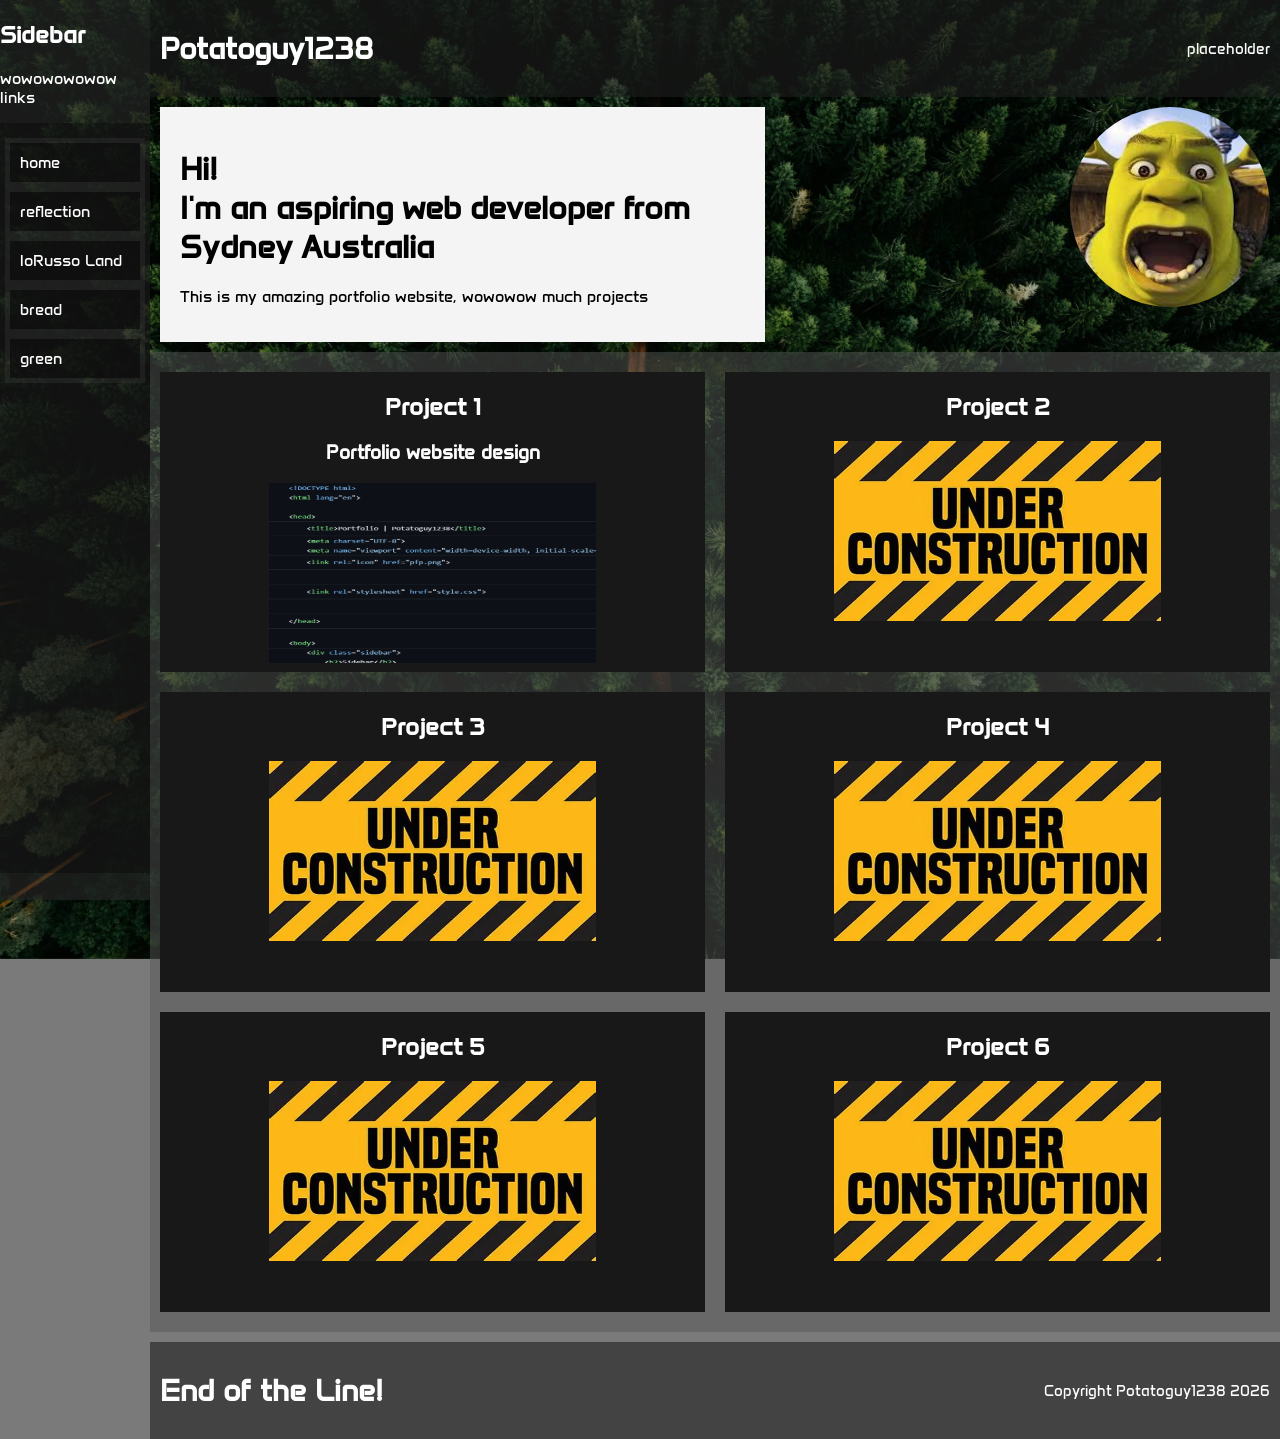
==== index.html @ 2b8f385c "Style rework added background changed transparency of some objects" ====
<!DOCTYPE html>
<html lang="en">

<head>
    <title>Portfolio | Potatoguy1238</title>
    <meta charset="UTF-8">
    <meta name="viewport" content="width=device-width, initial-scale=1.0">
    <link rel="icon" href="pfp.png">

    <link rel="preconnect" href="https://fonts.googleapis.com">
    <link rel="preconnect" href="https://fonts.gstatic.com" crossorigin>
    <link href="https://fonts.googleapis.com/css2?family=Anta&family=Electrolize&display=swap" rel="stylesheet">

    <link rel="stylesheet" href="style.css">

</head>

<body>
    <div class="background">
        <img src="pine-background.png" alt="pine background">
    </div>
    <div class="sidebar">
        <h2>Sidebar</h2>
        <p>wowowowowow links</p>
        <div class="toolbox">
            <nav class="links">
                <a href="index.html">home</a>
                <a href="reflection.html">reflection</a>
                <a href="lorussoland.html">loRusso Land</a>
                <a href="bread.html">bread</a>
                <a href="green.html">green</a>
            </nav>


        </div>
    </div>
    <div class=" page-layout">
        <header>
            <h1>Potatoguy1238</h1>
            <div class="head-p">
                <p>placeholder</p>
            </div>
        </header>
        <div class="intro-box">

            <div class="intro">
                <h1>Hi! <br>
                    I'm an aspiring web developer from Sydney Australia</h1>
                <p>This is my amazing portfolio website, wowowow much projects</p>
            </div>
            <div class="logo">
                <img src="pfp.png" alt="shrenk">
            </div>
        </div>
        <div class="project-container">
            <a class="project" href="project1.html">
                <h2>Project 1</h2>
                <h3>Portfolio website design</h3>
                <img src="Screenshot 2026-03-27 150351.png" alt="project 1 image">
            </a>
            <a class="project" href="under construction.html">
                <h2>Project 2</h2>
                <img src="under-construction.png" alt="under construction">
            </a>
            <a class="project" href="under construction.html">
                <h2>Project 3</h2>
                <img src="under-construction.png" alt="under construction">
            </a>
            <a class="project" href="under construction.html">
                <h2>Project 4</h2>
                <img src="under-construction.png" alt="under construction">
            </a>
            <a class="project" href="under construction.html">
                <h2>Project 5</h2>
                <img src="under-construction.png" alt="under construction">
            </a>
            <a class="project" href="under construction.html">
                <h2>Project 6</h2>
                <img src="under-construction.png" alt="under construction">
            </a>

        </div>
        <footer>
            <div>
                <h1>End of the Line!</h1>
                <p></p>
            </div>
            <p>Copyright Potatoguy1238 2026</p>
        </footer>
    </div>
</body>


</html>
---- style.css ----
body {
    font-family: "anta", sans-serif;
    font-weight: 400;
    font-style: normal;
    display: flex;
    flex-direction: column;
    flex-wrap: wrap;
    margin: 0;
    background-color: #7a7a7a;
    width: calc(100%);
}

header,
footer {
    background-color: rgba(30, 30, 30, 0.6);
    color: white;
    padding: 10px 0;
    padding-inline: 10px;
    max-width: calc(100%);
    display: flex;
    flex-direction: row;
    align-items: center;
    justify-content: space-between;
    font-size: 15px;

}

.project img {
    width: 60%;
    height: 60%;
}

.intro-box {
    height: max-content;
    width: calc(100%);
    display: flex;
    flex-wrap: wrap;
    flex-direction: row;
    justify-content: space-between;
}

.intro {
    padding: 20px;
    margin: 10px;
    background-color: #f4f4f4;
    height: fit-content;
    width: calc(50%);
}

.project-container {
    flex-grow: 1px;
    display: flex;
    flex-wrap: wrap;
    flex-direction: row;
    height: flex;
    width: calc(100%);
    margin-bottom: 10px;
    background-color: rgba(87, 87, 87, 0.5);
    padding-block: 10px;

}

.bigbox {
    background-color: #b3b3b3;
    width: calc(100% - 20px);
    height: fit-content;
    margin: 10px;
    text-align: center;
    min-width: 200px;
}

.bigbox p {
    font-size: 20pt;
    margin-inline: 10px;
}

.bigbox img {
    width: calc(100%-40px);
    margin: 10px;
}

.toolbox {
    align-items: center;
    display: flex;
    flex-wrap: wrap;
    flex-direction: column;
    background-color: rgba(0, 0, 0, 0.3);
    width: 150px;
    height: 80%;
    padding-block: 15px;

}

.links {
    align-items: center;
    display: flex;
    flex-wrap: wrap;
    flex-direction: column;
    background-color: rgba(151, 151, 151, 0.1);

}

.sidebar a {
    width: 110px;
    color: #ffffff;
    background-color: rgba(0, 0, 0, 0.5);
    padding: 10px;
    margin: 5px;
    text-decoration: none;
}

.sidebar a:hover {
    transition: 0.2s;
    background-color: rgba(33, 33, 33, 0.7);
    padding: 11px;
    margin: 4px;
}

.project {
    background-color: rgb(24, 24, 24);
    width: calc(100% / 2 - 20px);
    height: 300px;
    margin: 10px;
    text-align: center;
    min-width: 200px;
    text-decoration: none;
    color: rgb(255, 255, 255);
}

.project:hover {
    background-color: #c5c5c5;
    transition: 0.2s;
    width: calc(100% / 2 - 10px);
    height: 310px;
    margin: auto;

}

.sidebar {
    position: fixed;
    background-color: rgba(42, 42, 42, 0.6);
    width: 150px;
    height: 100%;
    color: white;
}

.page-layout {
    padding-left: 150px;
}

.logo img {
    border-radius: 50%;
    aspect-ratio: 1 / 1;
    object-fit: cover;
    width: 200px;
    padding: 10px;

}

.lorussoland-image img {
    width: calc(100% / 10 - 0.1vw);
    padding: 0.2vw;
}

.lorussoland-image :hover {
    transition: 0.3s;
    padding: 0;
    width: calc(100% / 10 + 1vw);
}

.background img {
    width: 100vw;
    position: fixed;
    z-index: -1;

}
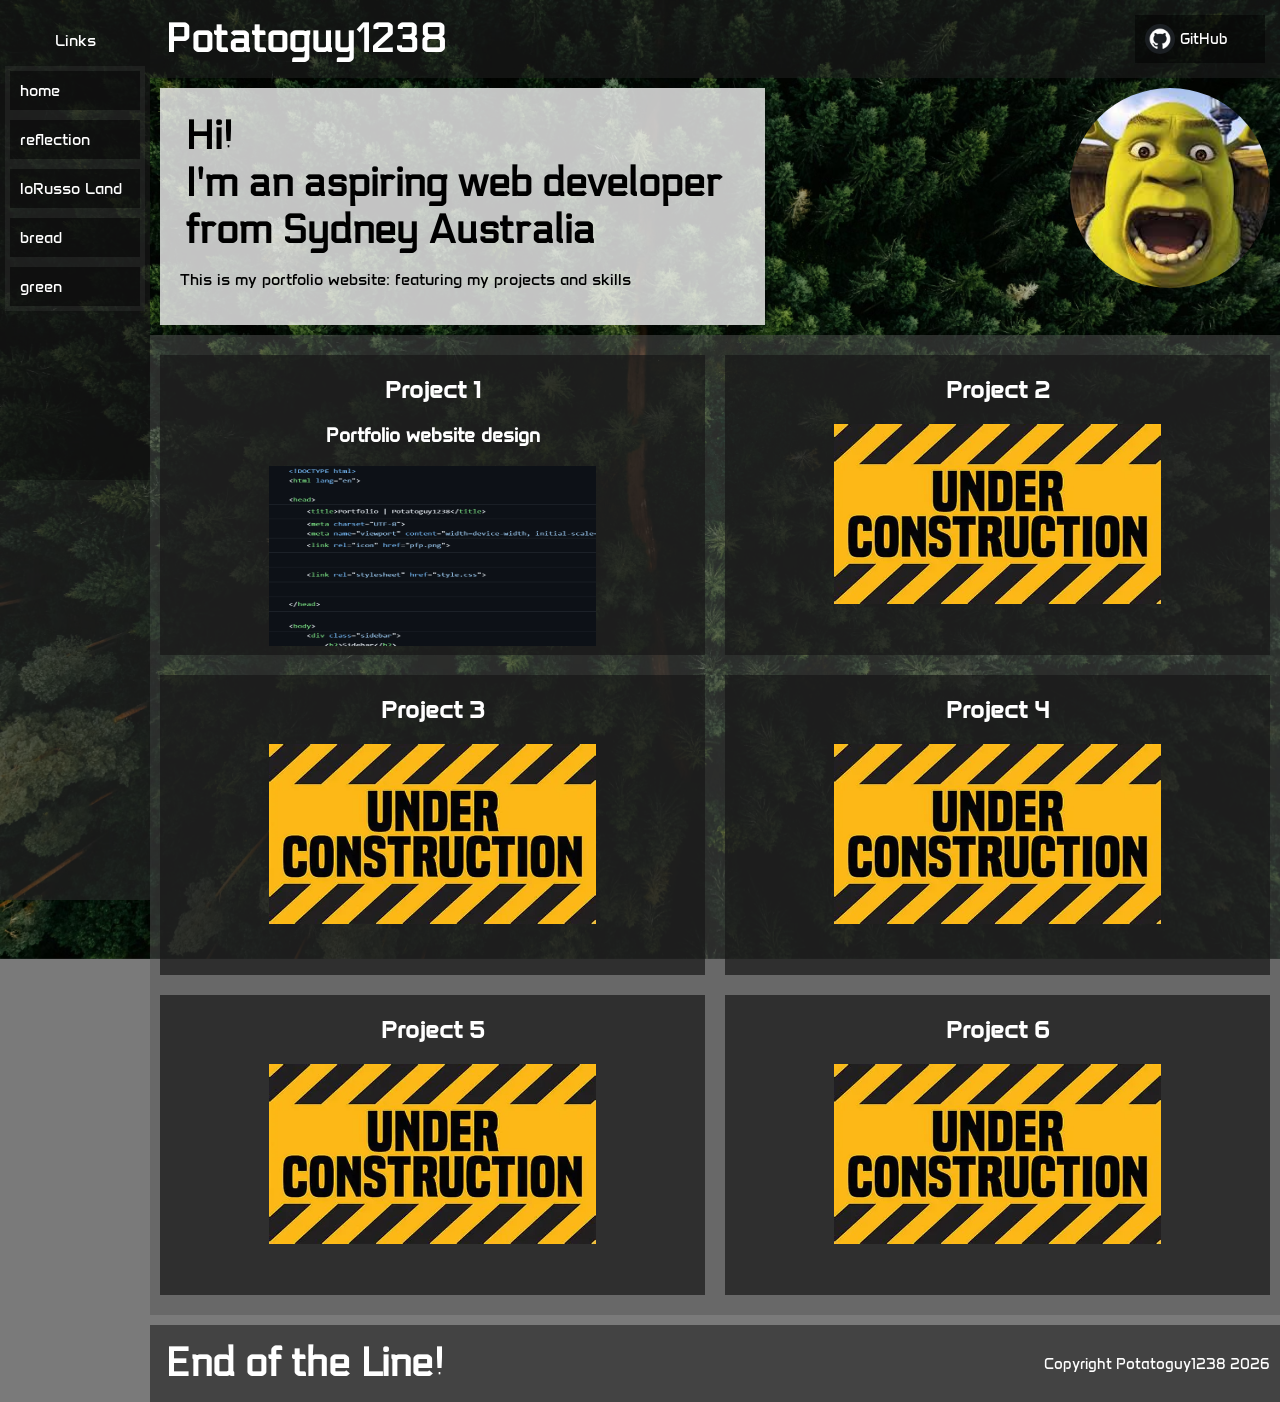
==== commit d0a8fff0: "full style rework complete all pages now have the following: - new fonts -scenic background - link t" ====
--- a/index.html
+++ b/index.html
@@ -20,9 +20,8 @@
         <img src="pine-background.png" alt="pine background">
     </div>
     <div class="sidebar">
-        <h2>Sidebar</h2>
-        <p>wowowowowow links</p>
         <div class="toolbox">
+            <p>Links</p>
             <nav class="links">
                 <a href="index.html">home</a>
                 <a href="reflection.html">reflection</a>
@@ -37,16 +36,19 @@
     <div class=" page-layout">
         <header>
             <h1>Potatoguy1238</h1>
-            <div class="head-p">
-                <p>placeholder</p>
-            </div>
+
+            <a class="head-a" href="https://github.com/potatoguy1238">
+                <img src=" github-icon.png" alt="GitHub">
+                <p>GitHub</p>
+            </a>
+
         </header>
         <div class="intro-box">
 
             <div class="intro">
                 <h1>Hi! <br>
                     I'm an aspiring web developer from Sydney Australia</h1>
-                <p>This is my amazing portfolio website, wowowow much projects</p>
+                <p>This is my portfolio website: featuring my projects and skills</p>
             </div>
             <div class="logo">
                 <img src="pfp.png" alt="shrenk">
@@ -83,7 +85,6 @@
         <footer>
             <div>
                 <h1>End of the Line!</h1>
-                <p></p>
             </div>
             <p>Copyright Potatoguy1238 2026</p>
         </footer>
--- a/style.css
+++ b/style.css
@@ -7,7 +7,7 @@
     flex-wrap: wrap;
     margin: 0;
     background-color: #7a7a7a;
-    width: calc(100%);
+    width: 100%;
 }
 
 header,
@@ -25,6 +25,40 @@
 
 }
 
+h1 {
+    font-family: "Electrolize", sans-serif;
+    font-size: 40px;
+    margin: 5px;
+}
+
+.head-a img {
+    width: 30px;
+    border-radius: 100%;
+}
+
+.head-a {
+    display: flex;
+    flex-direction: row;
+    align-items: center;
+    gap: 5px;
+    text-decoration: none;
+    color: white;
+    width: 110px;
+    color: #ffffff;
+    background-color: rgba(0, 0, 0, 0.5);
+    padding-inline: 10px;
+    margin: 5px;
+    text-decoration: none;
+}
+
+.head-a:hover {
+    transition: 0.2s;
+    background-color: rgba(19, 19, 19, 0.7);
+    padding-inline: 12px;
+    padding-block: 3px;
+    margin: 3px;
+}
+
 .project img {
     width: 60%;
     height: 60%;
@@ -42,9 +76,10 @@
 .intro {
     padding: 20px;
     margin: 10px;
-    background-color: #f4f4f4;
+    background-color: rgba(244, 244, 244, 0.8);
     height: fit-content;
     width: calc(50%);
+    height: auto;
 }
 
 .project-container {
@@ -61,12 +96,13 @@
 }
 
 .bigbox {
-    background-color: #b3b3b3;
+    background-color: rgba(8, 8, 8, 0.594);
     width: calc(100% - 20px);
     height: fit-content;
     margin: 10px;
     text-align: center;
     min-width: 200px;
+    color: white;
 }
 
 .bigbox p {
@@ -86,7 +122,7 @@
     flex-direction: column;
     background-color: rgba(0, 0, 0, 0.3);
     width: 150px;
-    height: 80%;
+    height: 50%;
     padding-block: 15px;
 
 }
@@ -111,13 +147,13 @@
 
 .sidebar a:hover {
     transition: 0.2s;
-    background-color: rgba(33, 33, 33, 0.7);
-    padding: 11px;
-    margin: 4px;
+    background-color: rgba(0, 0, 0, 0.7);
+    padding: 12px;
+    margin: 3px;
 }
 
 .project {
-    background-color: rgb(24, 24, 24);
+    background-color: rgba(24, 24, 24, 0.7);
     width: calc(100% / 2 - 20px);
     height: 300px;
     margin: 10px;
@@ -128,7 +164,7 @@
 }
 
 .project:hover {
-    background-color: #c5c5c5;
+    background-color: rgba(30, 30, 30, 0.6);
     transition: 0.2s;
     width: calc(100% / 2 - 10px);
     height: 310px;
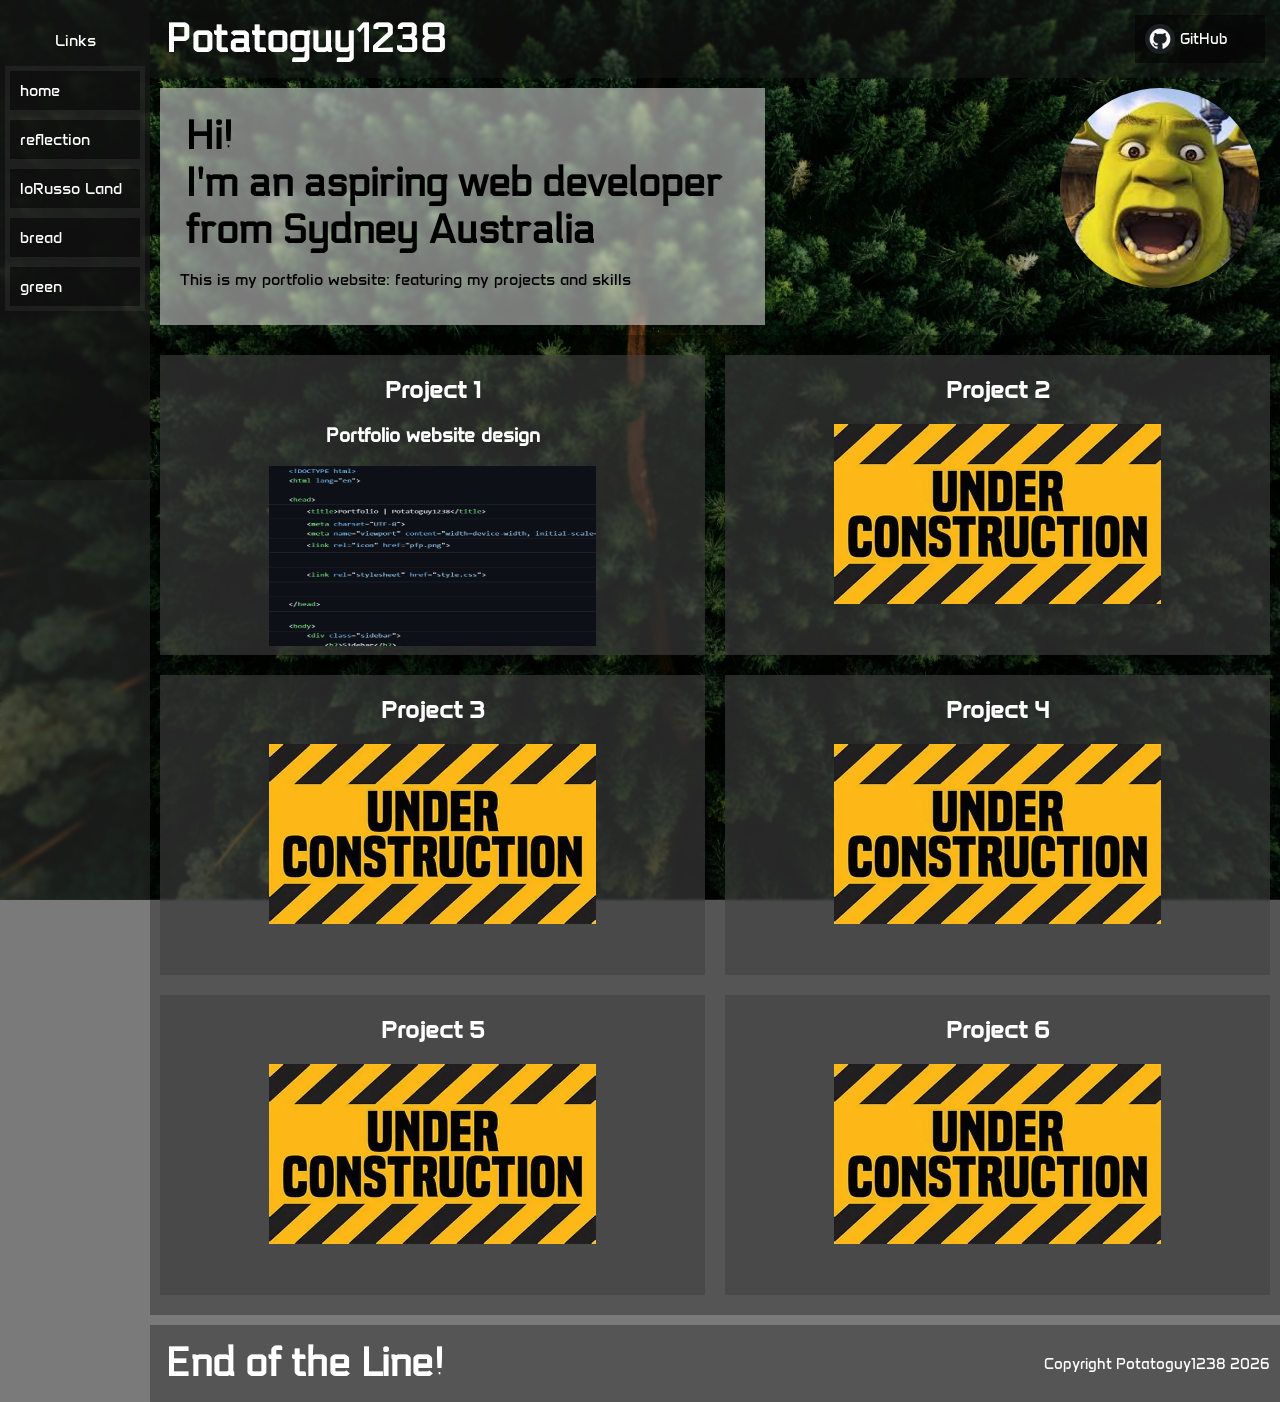
==== commit ecca6d2d: "added scaffold page" ====
--- a/index.html
+++ b/index.html
@@ -50,9 +50,9 @@
                     I'm an aspiring web developer from Sydney Australia</h1>
                 <p>This is my portfolio website: featuring my projects and skills</p>
             </div>
-            <div class="logo">
+            <a class="logo" href="html-temlplate.html">
                 <img src="pfp.png" alt="shrenk">
-            </div>
+            </a>
         </div>
         <div class="project-container">
             <a class="project" href="project1.html">
--- a/style.css
+++ b/style.css
@@ -10,9 +10,14 @@
     width: 100%;
 }
 
+html {
+    scroll-behavior: smooth;
+}
+
+
 header,
 footer {
-    background-color: rgba(30, 30, 30, 0.6);
+    background-color: rgba(30, 30, 30, 0.4);
     color: white;
     padding: 10px 0;
     padding-inline: 10px;
@@ -22,6 +27,7 @@
     align-items: center;
     justify-content: space-between;
     font-size: 15px;
+    backdrop-filter: blur(1px);
 
 }
 
@@ -53,10 +59,8 @@
 
 .head-a:hover {
     transition: 0.2s;
-    background-color: rgba(19, 19, 19, 0.7);
-    padding-inline: 12px;
-    padding-block: 3px;
-    margin: 3px;
+    background-color: rgba(114, 114, 114, 0.7);
+    transform: scale(1.05);
 }
 
 .project img {
@@ -76,10 +80,11 @@
 .intro {
     padding: 20px;
     margin: 10px;
-    background-color: rgba(244, 244, 244, 0.8);
+    background-color: rgba(244, 244, 244, 0.5);
     height: fit-content;
     width: calc(50%);
     height: auto;
+    backdrop-filter: blur(2px);
 }
 
 .project-container {
@@ -87,27 +92,48 @@
     display: flex;
     flex-wrap: wrap;
     flex-direction: row;
-    height: flex;
+    align-content: center;
     width: calc(100%);
     margin-bottom: 10px;
-    background-color: rgba(87, 87, 87, 0.5);
+    background-color: rgba(0, 0, 0, 0.3);
     padding-block: 10px;
 
 }
 
+.bigbox-container {
+    flex-grow: 1px;
+    display: flex;
+    flex-wrap: wrap;
+    flex-direction: column;
+    align-content: center;
+    width: calc(100%);
+    margin-bottom: 10px;
+    background-color: rgba(0, 0, 0, 0.4);
+    padding-block: 10px;
+
+}
+
+.bigbox p {
+    font-family: "Electrolize", sans-serif;
+    font-size: max(15px, 2vw);
+    margin-inline: 15px;
+
+}
+
 .bigbox {
-    background-color: rgba(8, 8, 8, 0.594);
-    width: calc(100% - 20px);
+    background-color: rgba(73, 73, 73, 0.6);
+    backdrop-filter: blur(2px);
+    width: calc(100% - 20vw);
     height: fit-content;
     margin: 10px;
+    margin-block: 15px;
     text-align: center;
-    min-width: 200px;
-    color: white;
-}
-
-.bigbox p {
-    font-size: 20pt;
-    margin-inline: 10px;
+    color: white;
+}
+
+.logo :hover {
+    transition: 0.4s;
+    transform: scale(1.05);
 }
 
 .bigbox img {
@@ -119,7 +145,7 @@
     align-items: center;
     display: flex;
     flex-wrap: wrap;
-    flex-direction: column;
+    flex-flow: column;
     background-color: rgba(0, 0, 0, 0.3);
     width: 150px;
     height: 50%;
@@ -147,13 +173,13 @@
 
 .sidebar a:hover {
     transition: 0.2s;
-    background-color: rgba(0, 0, 0, 0.7);
-    padding: 12px;
-    margin: 3px;
+    background-color: rgba(130, 130, 130, 0.7);
+    transform: scale(1.1);
 }
 
 .project {
-    background-color: rgba(24, 24, 24, 0.7);
+    background-color: rgba(65, 65, 65, 0.6);
+    backdrop-filter: blur(1px);
     width: calc(100% / 2 - 20px);
     height: 300px;
     margin: 10px;
@@ -164,10 +190,10 @@
 }
 
 .project:hover {
-    background-color: rgba(30, 30, 30, 0.6);
-    transition: 0.2s;
-    width: calc(100% / 2 - 10px);
-    height: 310px;
+    background-color: rgba(188, 188, 188, 0.6);
+    backdrop-filter: blur(2px);
+    transition: 0.3s;
+    transform: scale(1.035);
     margin: auto;
 
 }
@@ -175,6 +201,7 @@
 .sidebar {
     position: fixed;
     background-color: rgba(42, 42, 42, 0.6);
+    backdrop-filter: blur(2px);
     width: 150px;
     height: 100%;
     color: white;
@@ -190,7 +217,7 @@
     object-fit: cover;
     width: 200px;
     padding: 10px;
-
+    margin-right: 10px;
 }
 
 .lorussoland-image img {
@@ -199,13 +226,15 @@
 }
 
 .lorussoland-image :hover {
-    transition: 0.3s;
-    padding: 0;
-    width: calc(100% / 10 + 1vw);
+    transition: 0.4s;
+    transform: scale(1.5);
+
 }
 
 .background img {
+    height: 100vh;
     width: 100vw;
+    object-fit: cover;
     position: fixed;
     z-index: -1;
 
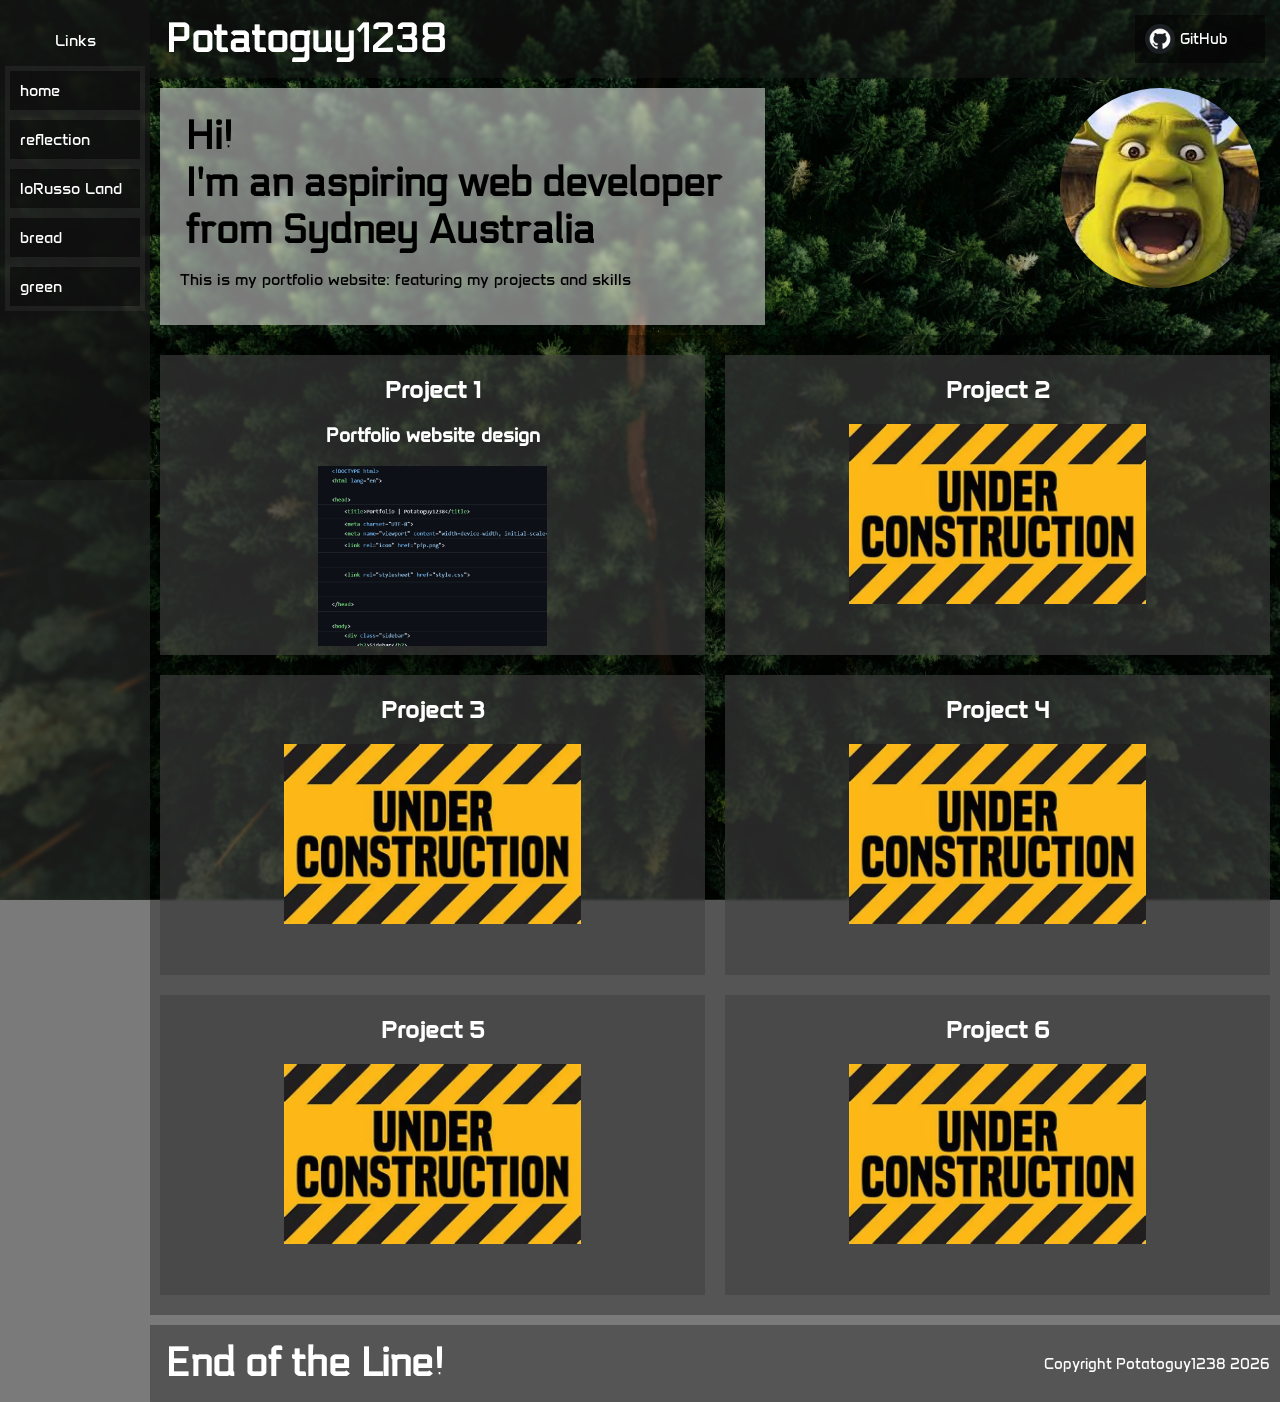
==== commit ee22dd1e: "accesability update" ====
--- a/index.html
+++ b/index.html
@@ -54,7 +54,7 @@
                 <img src="pfp.png" alt="shrenk">
             </a>
         </div>
-        <div class="project-container">
+        <main class="project-container">
             <a class="project" href="project1.html">
                 <h2>Project 1</h2>
                 <h3>Portfolio website design</h3>
@@ -81,7 +81,7 @@
                 <img src="under-construction.png" alt="under construction">
             </a>
 
-        </div>
+        </main>
         <footer>
             <div>
                 <h1>End of the Line!</h1>
--- a/style.css
+++ b/style.css
@@ -9,11 +9,6 @@
     background-color: #7a7a7a;
     width: 100%;
 }
-
-html {
-    scroll-behavior: smooth;
-}
-
 
 header,
 footer {
@@ -64,8 +59,7 @@
 }
 
 .project img {
-    width: 60%;
-    height: 60%;
+    max-height: 60%;
 }
 
 .intro-box {
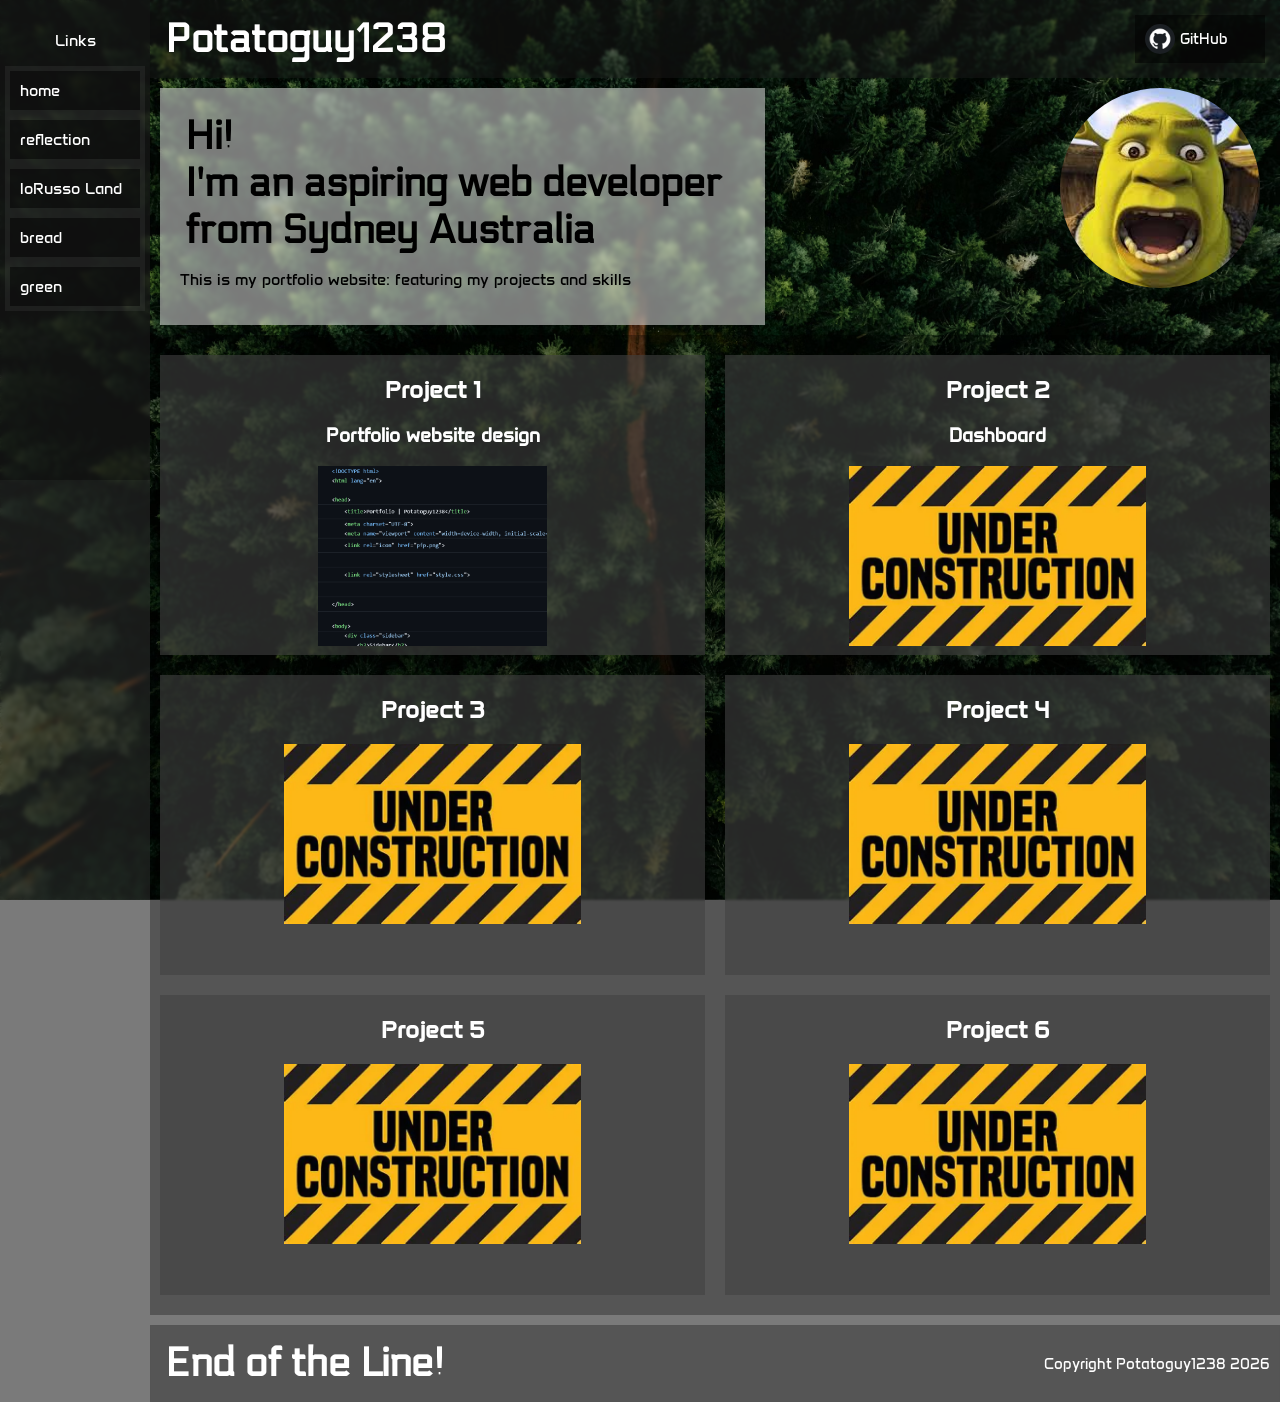
==== commit ddfe781c: "added project 2 - data analysis" ====
--- a/index.html
+++ b/index.html
@@ -4,6 +4,7 @@
 <head>
     <title>Portfolio | Potatoguy1238</title>
     <meta charset="UTF-8">
+    <meta name="description" content="this is my portfolio website, featuring my projects and skills">
     <meta name="viewport" content="width=device-width, initial-scale=1.0">
     <link rel="icon" href="pfp.png">
 
@@ -60,8 +61,9 @@
                 <h3>Portfolio website design</h3>
                 <img src="Screenshot 2026-03-27 150351.png" alt="project 1 image">
             </a>
-            <a class="project" href="under construction.html">
+            <a class="project" href="dashboard.html">
                 <h2>Project 2</h2>
+                <h3>Dashboard</h3>
                 <img src="under-construction.png" alt="under construction">
             </a>
             <a class="project" href="under construction.html">
--- a/style.css
+++ b/style.css
@@ -232,4 +232,22 @@
     position: fixed;
     z-index: -1;
 
+}
+
+.superbigbox {
+    background-color: rgba(73, 73, 73, 0.6);
+    backdrop-filter: blur(2px);
+    width: calc(100% - 1vw);
+    height: fit-content;
+    margin: 10px;
+    margin-block: 15px;
+    text-align: center;
+    color: white;
+}
+
+
+.dashboard {
+    width: 90%;
+    height: 600px;
+    border: none;
 }
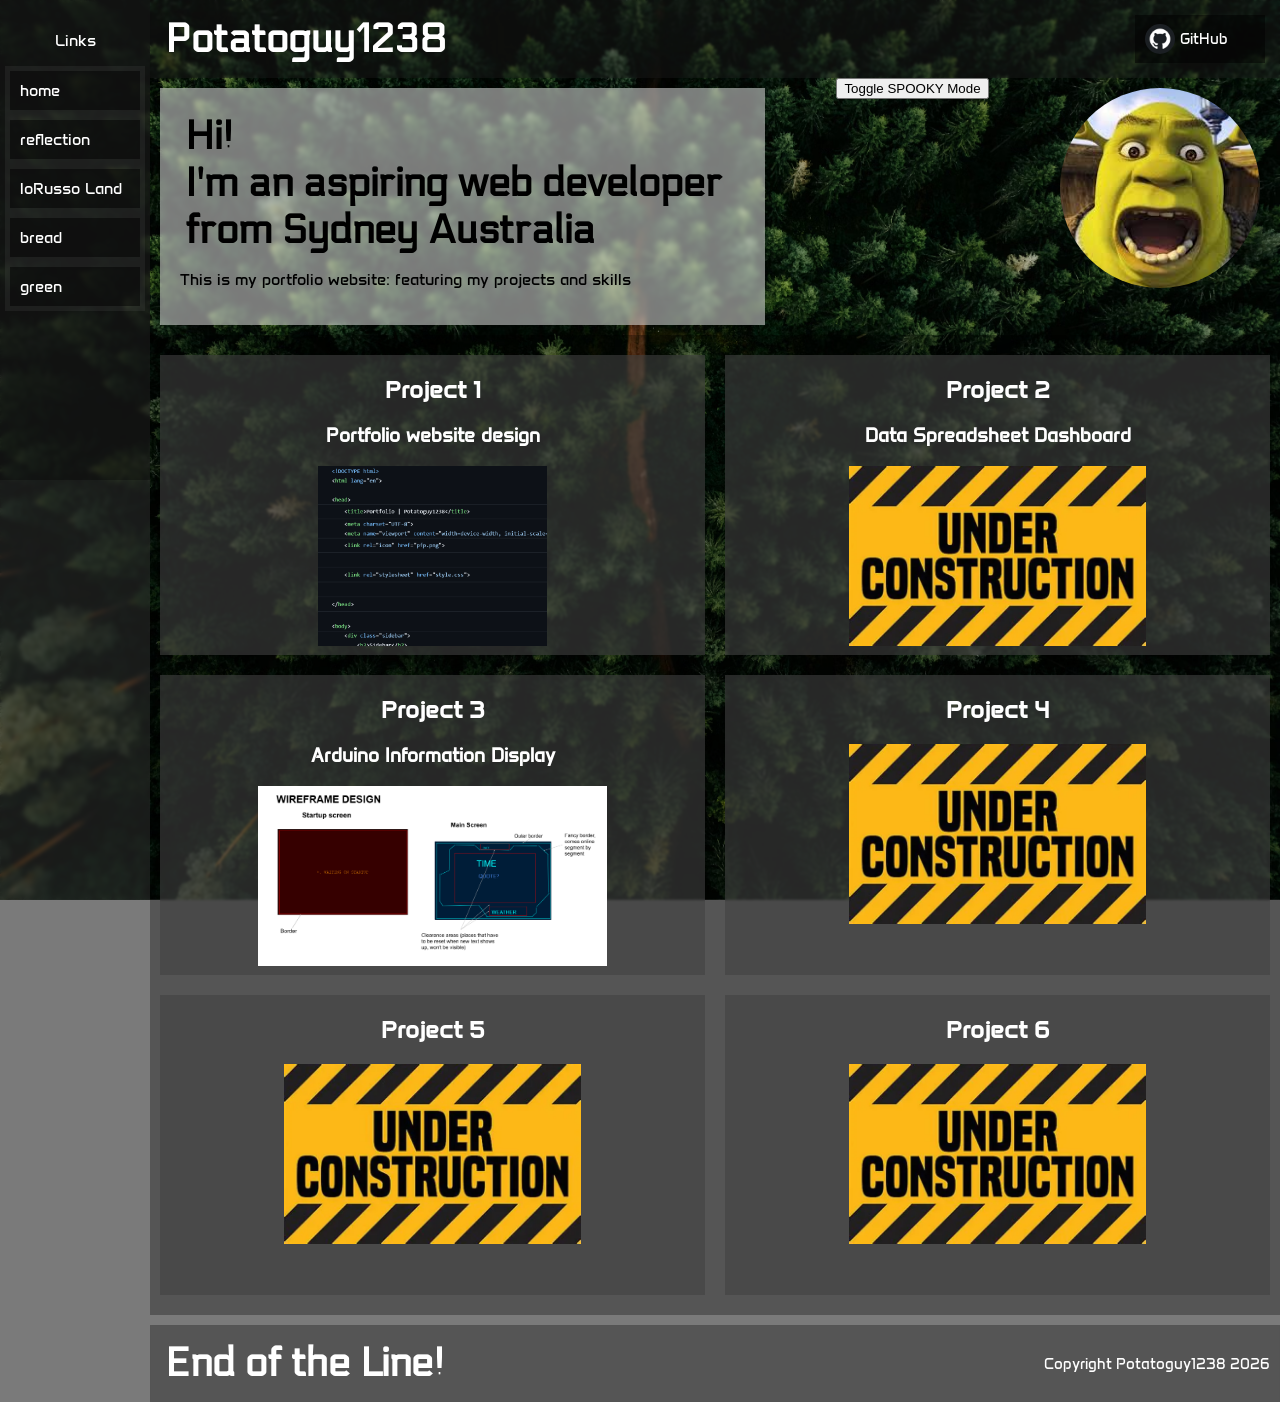
==== commit 66ec524e: "major update added project 3 page minor redesigns added alternate website theme [WIP]" ====
--- a/index.html
+++ b/index.html
@@ -12,7 +12,8 @@
     <link rel="preconnect" href="https://fonts.gstatic.com" crossorigin>
     <link href="https://fonts.googleapis.com/css2?family=Anta&family=Electrolize&display=swap" rel="stylesheet">
 
-    <link rel="stylesheet" href="style.css">
+    <link rel="stylesheet" href="style.css" id="default-stylesheet">
+    <link rel="stylesheet" href="Cursed-style.css" id="Cursed-stylesheet" disabled>
 
 </head>
 
@@ -51,10 +52,22 @@
                     I'm an aspiring web developer from Sydney Australia</h1>
                 <p>This is my portfolio website: featuring my projects and skills</p>
             </div>
+
+            <div class="light/dark toggle">
+                <button id="toggle-cursed-mode">Toggle <span>SPOOKY</span> Mode</button>
+                <script>
+                    const toggleButton = document.getElementById('toggle-cursed-mode');
+                    toggleButton.addEventListener('click', () => {
+                        document.getElementById('Cursed-stylesheet').disabled = !document.getElementById('Cursed-stylesheet').disabled;
+                    });
+                </script>
+            </div>
+
             <a class="logo" href="html-temlplate.html">
                 <img src="pfp.png" alt="shrenk">
             </a>
         </div>
+
         <main class="project-container">
             <a class="project" href="project1.html">
                 <h2>Project 1</h2>
@@ -63,12 +76,13 @@
             </a>
             <a class="project" href="dashboard.html">
                 <h2>Project 2</h2>
-                <h3>Dashboard</h3>
+                <h3>Data Spreadsheet Dashboard</h3>
                 <img src="under-construction.png" alt="under construction">
             </a>
-            <a class="project" href="under construction.html">
+            <a class="project" href="project3.html">
                 <h2>Project 3</h2>
-                <img src="under-construction.png" alt="under construction">
+                <h3>Arduino Information Display</h3>
+                <img src="Screenshot 2026-10-23 145558.png" alt="wireframe">
             </a>
             <a class="project" href="under construction.html">
                 <h2>Project 4</h2>
--- a/style.css
+++ b/style.css
@@ -250,4 +250,11 @@
     width: 90%;
     height: 600px;
     border: none;
+}
+
+.image-box2 img {
+    width: 90%;
+    height: auto;
+    max-height: 300px;
+    object-fit: scale-down;
 }
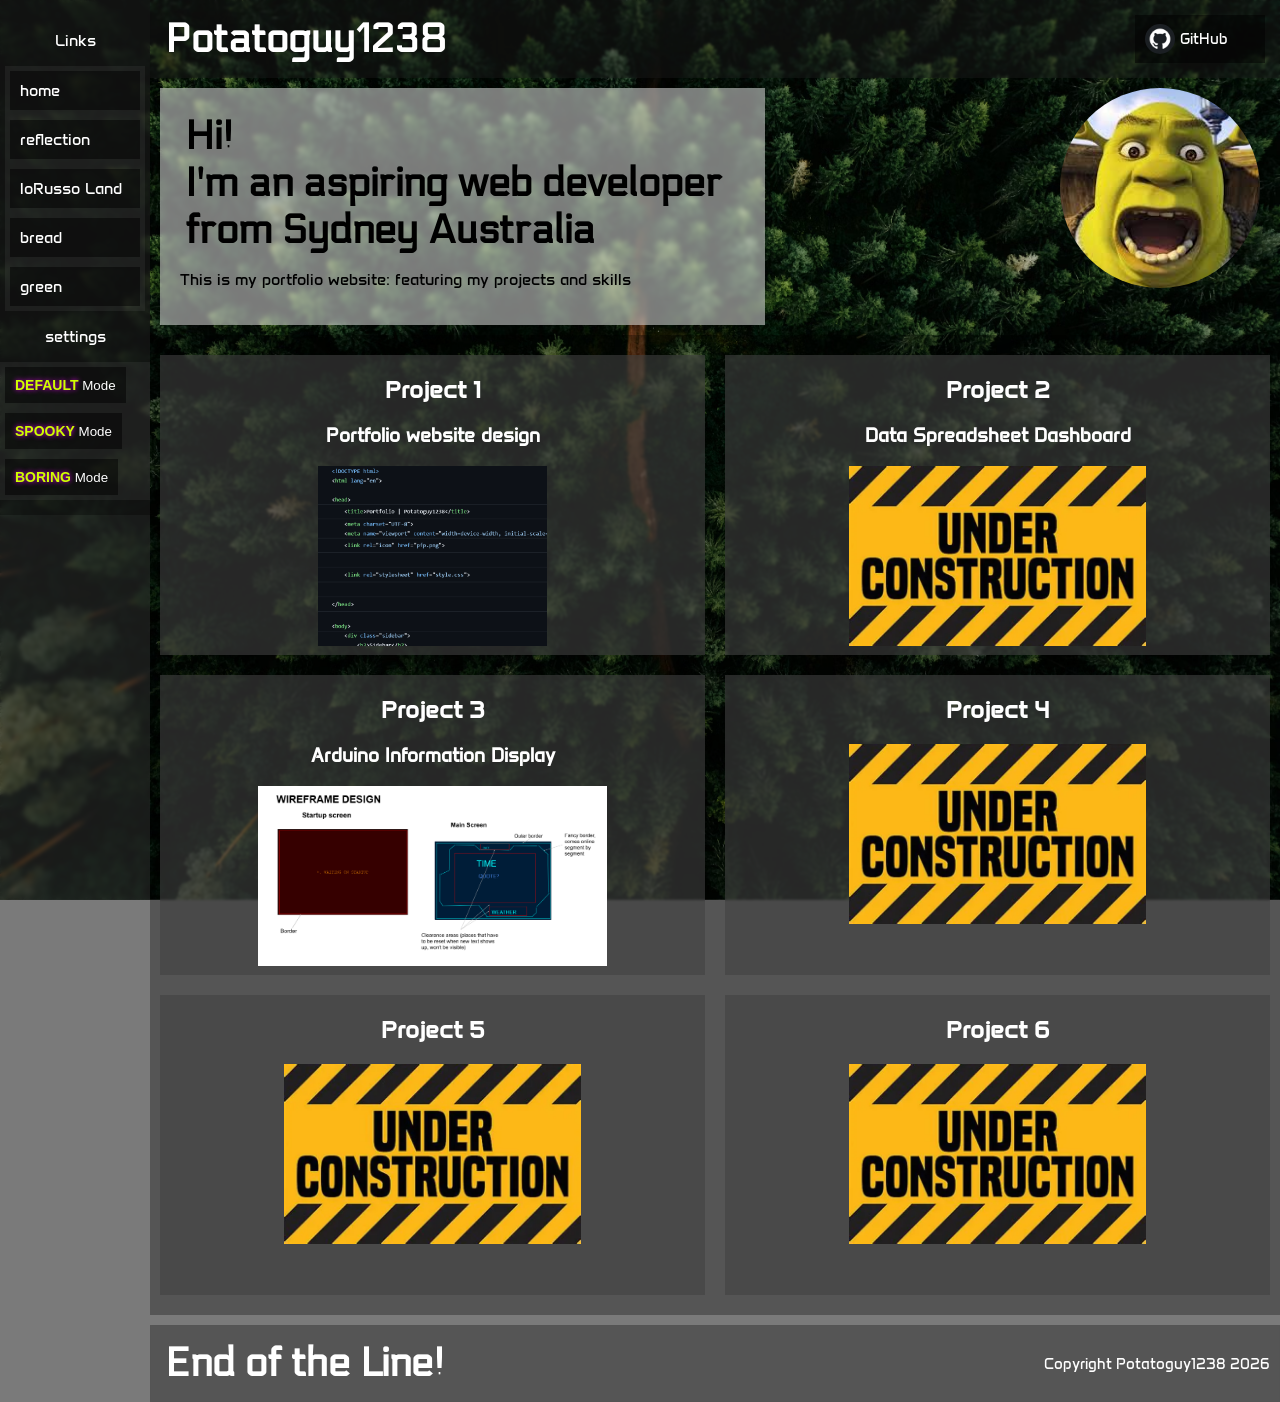
==== commit b0487fd2: "developed website themes" ====
--- a/index.html
+++ b/index.html
@@ -12,8 +12,9 @@
     <link rel="preconnect" href="https://fonts.gstatic.com" crossorigin>
     <link href="https://fonts.googleapis.com/css2?family=Anta&family=Electrolize&display=swap" rel="stylesheet">
 
-    <link rel="stylesheet" href="style.css" id="default-stylesheet">
-    <link rel="stylesheet" href="Cursed-style.css" id="Cursed-stylesheet" disabled>
+    <link rel="stylesheet" href="Default-style.css" id="theme-default">
+    <link rel="stylesheet" href="Cursed-style.css" id="theme-Cursed" disabled>
+    <link rel="stylesheet" href="Boring-style.css" id="theme-Boring" disabled>
 
 </head>
 
@@ -31,8 +32,53 @@
                 <a href="bread.html">bread</a>
                 <a href="green.html">green</a>
             </nav>
+            <p>settings</p>
+            <nav class="links">
+                <div class="theme-toggle">
+                    <button class="theme-button" data-theme="default"><span>DEFAULT</span> Mode</button>
+                    <button class="theme-button" data-theme="cursed"><span>SPOOKY</span> Mode</button>
+                    <button class="theme-button" data-theme="boring"><span>BORING</span> Mode</button>
 
+                    <script>
+                        const buttons = document.querySelectorAll('.theme-button');
+                        const themes = {
+                            default: document.getElementById('theme-default'),
+                            cursed: document.getElementById('theme-Cursed'),
+                            boring: document.getElementById('theme-Boring')
+                        };
 
+                        // Function to apply the chosen theme
+                        function setTheme(chosenTheme) {
+                            // Step 1: Loop through all themes and disable them
+                            Object.keys(themes).forEach(key => {
+                                themes[key].disabled = true;
+                            });
+
+                            // Step 2: Enable the selected theme if it exists
+                            if (themes[chosenTheme]) {
+                                themes[chosenTheme].disabled = false;
+                                // Step 3: Remember the user's choice
+                                localStorage.setItem('activeTheme', chosenTheme);
+                            }
+                        }
+
+                        // Check for a previously saved theme on page load
+                        const savedTheme = localStorage.getItem('activeTheme');
+                        if (savedTheme) {
+                            setTheme(savedTheme);
+                        }
+
+                        // Add click event listeners to all buttons dynamically
+                        buttons.forEach(button => {
+                            button.addEventListener('click', () => {
+                                const selectedTheme = button.getAttribute('data-theme');
+                                setTheme(selectedTheme);
+                            });
+                        });
+                    </script>
+                </div>
+
+            </nav>
         </div>
     </div>
     <div class=" page-layout">
@@ -53,15 +99,6 @@
                 <p>This is my portfolio website: featuring my projects and skills</p>
             </div>
 
-            <div class="light/dark toggle">
-                <button id="toggle-cursed-mode">Toggle <span>SPOOKY</span> Mode</button>
-                <script>
-                    const toggleButton = document.getElementById('toggle-cursed-mode');
-                    toggleButton.addEventListener('click', () => {
-                        document.getElementById('Cursed-stylesheet').disabled = !document.getElementById('Cursed-stylesheet').disabled;
-                    });
-                </script>
-            </div>
 
             <a class="logo" href="html-temlplate.html">
                 <img src="pfp.png" alt="shrenk">
--- a/Default-style.css
+++ b/Default-style.css
@@ -0,0 +1,283 @@
+body {
+    font-family: "anta", sans-serif;
+    font-weight: 400;
+    font-style: normal;
+    display: flex;
+    flex-direction: column;
+    flex-wrap: wrap;
+    margin: 0;
+    background-color: #7a7a7a;
+    width: 100%;
+}
+
+header,
+footer {
+    background-color: rgba(30, 30, 30, 0.4);
+    color: white;
+    padding: 10px 0;
+    padding-inline: 10px;
+    max-width: calc(100%);
+    display: flex;
+    flex-direction: row;
+    align-items: center;
+    justify-content: space-between;
+    font-size: 15px;
+    backdrop-filter: blur(1px);
+
+}
+
+h1 {
+    font-family: "Electrolize", sans-serif;
+    font-size: 40px;
+    margin: 5px;
+}
+
+.head-a img {
+    width: 30px;
+    border-radius: 100%;
+}
+
+.head-a {
+    display: flex;
+    flex-direction: row;
+    align-items: center;
+    gap: 5px;
+    text-decoration: none;
+    color: white;
+    width: 110px;
+    color: #ffffff;
+    background-color: rgba(0, 0, 0, 0.5);
+    padding-inline: 10px;
+    margin: 5px;
+    text-decoration: none;
+}
+
+.head-a:hover {
+    transition: 0.2s;
+    background-color: rgba(114, 114, 114, 0.7);
+    transform: scale(1.05);
+}
+
+.project img {
+    max-height: 60%;
+}
+
+.intro-box {
+    height: max-content;
+    width: calc(100%);
+    display: flex;
+    flex-wrap: wrap;
+    flex-direction: row;
+    justify-content: space-between;
+}
+
+.intro {
+    padding: 20px;
+    margin: 10px;
+    background-color: rgba(244, 244, 244, 0.5);
+    height: fit-content;
+    width: calc(50%);
+    height: auto;
+    backdrop-filter: blur(2px);
+}
+
+.project-container {
+    flex-grow: 1px;
+    display: flex;
+    flex-wrap: wrap;
+    flex-direction: row;
+    align-content: center;
+    width: calc(100%);
+    margin-bottom: 10px;
+    background-color: rgba(0, 0, 0, 0.3);
+    padding-block: 10px;
+
+}
+
+.bigbox-container {
+    flex-grow: 1px;
+    display: flex;
+    flex-wrap: wrap;
+    flex-direction: column;
+    align-content: center;
+    width: calc(100%);
+    margin-bottom: 10px;
+    background-color: rgba(0, 0, 0, 0.4);
+    padding-block: 10px;
+
+}
+
+.bigbox p {
+    font-family: "Electrolize", sans-serif;
+    font-size: max(15px, 2vw);
+    margin-inline: 15px;
+
+}
+
+.bigbox {
+    background-color: rgba(73, 73, 73, 0.6);
+    backdrop-filter: blur(2px);
+    width: calc(100% - 20vw);
+    height: fit-content;
+    margin: 10px;
+    margin-block: 15px;
+    text-align: center;
+    color: white;
+}
+
+.logo :hover {
+    transition: 0.4s;
+    transform: scale(1.05);
+}
+
+.bigbox img {
+    width: calc(100%-40px);
+    margin: 10px;
+}
+
+.toolbox {
+    align-items: center;
+    display: flex;
+    flex-wrap: wrap;
+    flex-flow: column;
+    background-color: rgba(0, 0, 0, 0.3);
+    width: 150px;
+    height: fit-content;
+    padding-block: 15px;
+
+}
+
+.links {
+    align-items: center;
+    display: flex;
+    flex-wrap: wrap;
+    flex-direction: column;
+    background-color: rgba(151, 151, 151, 0.1);
+
+}
+
+.sidebar a {
+    width: 110px;
+    color: #ffffff;
+    background-color: rgba(0, 0, 0, 0.5);
+    padding: 10px;
+    margin: 5px;
+    text-decoration: none;
+}
+
+.sidebar a:hover {
+    transition: 0.2s;
+    background-color: rgba(130, 130, 130, 0.7);
+    transform: scale(1.1);
+}
+
+.project {
+    background-color: rgba(65, 65, 65, 0.6);
+    backdrop-filter: blur(1px);
+    width: calc(100% / 2 - 20px);
+    height: 300px;
+    margin: 10px;
+    text-align: center;
+    min-width: 200px;
+    text-decoration: none;
+    color: rgb(255, 255, 255);
+}
+
+.project:hover {
+    background-color: rgba(188, 188, 188, 0.6);
+    backdrop-filter: blur(2px);
+    transition: 0.3s;
+    transform: scale(1.035);
+    margin: auto;
+
+}
+
+.sidebar {
+    position: fixed;
+    background-color: rgba(42, 42, 42, 0.6);
+    backdrop-filter: blur(2px);
+    width: 150px;
+    height: 100%;
+    color: white;
+}
+
+.page-layout {
+    padding-left: 150px;
+}
+
+.logo img {
+    border-radius: 50%;
+    aspect-ratio: 1 / 1;
+    object-fit: cover;
+    width: 200px;
+    padding: 10px;
+    margin-right: 10px;
+}
+
+.lorussoland-image img {
+    width: calc(100% / 10 - 0.1vw);
+    padding: 0.2vw;
+}
+
+.lorussoland-image :hover {
+    transition: 0.4s;
+    transform: scale(1.5);
+
+}
+
+.background img {
+    height: 100vh;
+    width: 100vw;
+    object-fit: cover;
+    position: fixed;
+    z-index: -1;
+
+}
+
+.superbigbox {
+    background-color: rgba(73, 73, 73, 0.6);
+    backdrop-filter: blur(2px);
+    width: calc(100% - 1vw);
+    height: fit-content;
+    margin: 10px;
+    margin-block: 15px;
+    text-align: center;
+    color: white;
+}
+
+
+.dashboard {
+    width: 90%;
+    height: 600px;
+    border: none;
+}
+
+.image-box2 img {
+    width: 90%;
+    height: auto;
+    max-height: 300px;
+    object-fit: scale-down;
+}
+
+.theme-toggle button {
+    color: white;
+    background-color: rgba(0, 0, 0, 0.5);
+    border: none;
+    padding: 10px;
+    margin: 5px;
+}
+
+.theme-toggle button:hover {
+    transition: 0.2s;
+    background-color: rgba(130, 130, 130, 0.7);
+    transform: scale(1.1);
+}
+
+.theme-toggle button span {
+    color: rgb(208, 255, 0);
+    font-family: papyrus, sans-serif;
+    font-size: 14px;
+    font-weight: bold;
+    text-shadow: 0 0 5px rgba(242, 0, 255, 0.9);
+
+}
